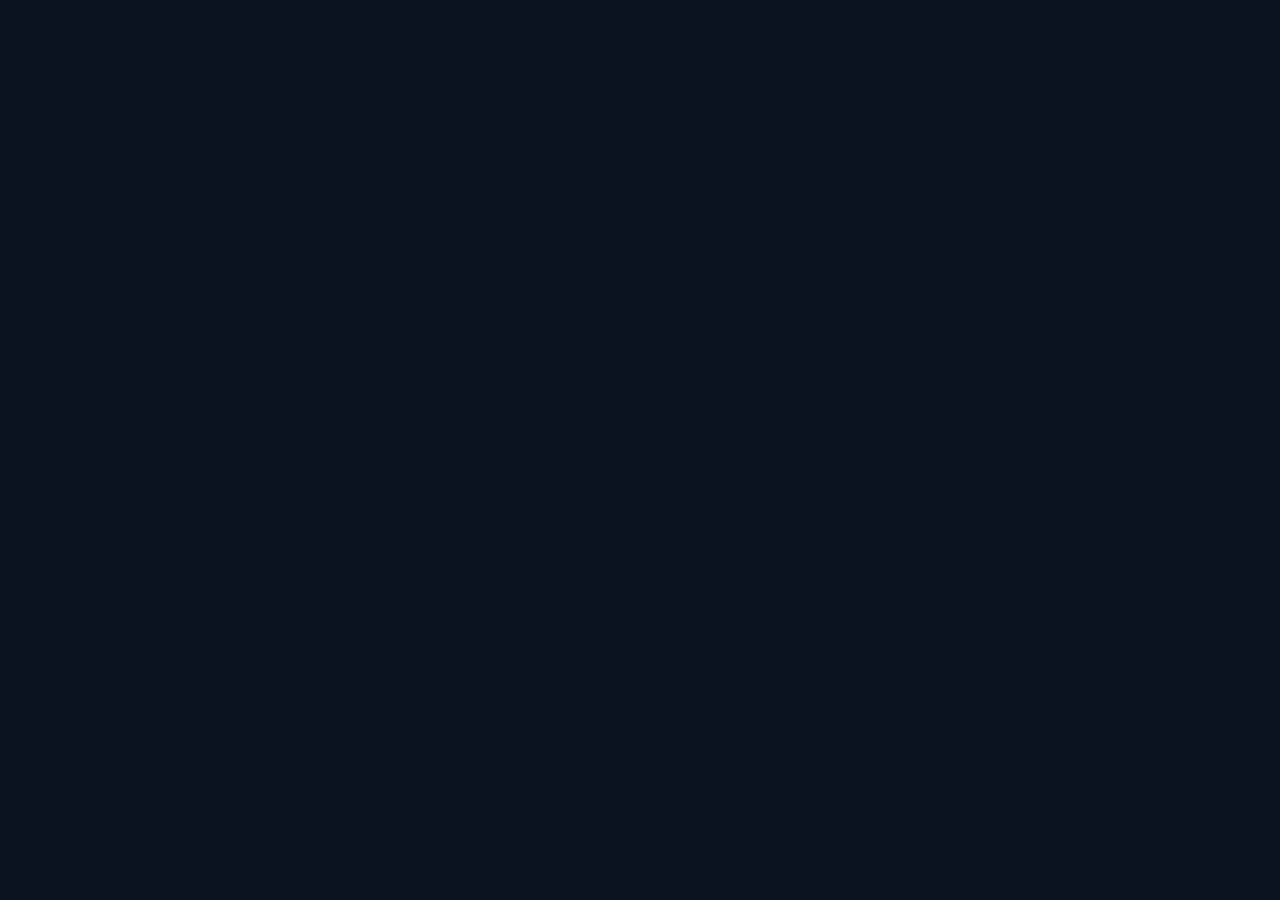
==== admin.html @ c5bb32a9 "✨ إعادة تنظيم المشروع + صفحة الأدمن + Firebase Integration - 📁 فصل الملفات (CSS, JS, HTML) - 🔐 صفحة " ====
<!DOCTYPE html>
<html lang="ar" dir="rtl">
<head>
    <meta charset="UTF-8">
    <meta name="viewport" content="width=device-width, initial-scale=1.0">
    <title>لوحة الأدمن - نظام المعتمدين</title>
    <link rel="icon" href="data:image/svg+xml,<svg xmlns='http://www.w3.org/2000/svg' viewBox='0 0 100 100'><text y='.9em' font-size='90'>🔐</text></svg>">
    <link rel="preconnect" href="https://fonts.googleapis.com">
    <link href="https://fonts.googleapis.com/css2?family=Cairo:wght@400;600;700;900&family=Tajawal:wght@400;500;700;800&display=swap" rel="stylesheet">
    <link rel="stylesheet" href="css/style.css">
</head>
<body>

<!-- Firebase SDK -->
<script src="https://www.gstatic.com/firebasejs/10.7.2/firebase-app.js"></script>
<script src="https://www.gstatic.com/firebasejs/10.7.2/firebase-auth.js"></script>
<script src="https://www.gstatic.com/firebasejs/10.7.2/firebase-firestore.js"></script>
<script src="https://www.gstatic.com/firebasejs/10.7.2/firebase-analytics.js"></script>

<!-- Firebase Config -->
<script src="js/firebase-cdn.js"></script>

<!-- Admin App -->
<script src="js/admin.js"></script>

</body>
</html>
---- css/style.css ----
/* ════════════════ CSS VARIABLES ════════════════ */
:root {
    --bg: #0B1220;
    --card: #131D31;
    --border: #22304D;
    --gold: #D4AF37;
    --gold-light: #F0D060;
    --gold-dark: #A88A20;
    --white: #F5F7FA;
    --blue: #3B82F6;
    --blue-dark: #1E3A5F;
    --green: #22C55E;
    --red: #EF4444;
    --muted: #7A8FAD;
    --purple: #A855F7;
    --sidebar-w: 220px;
    --transition: 0.3s cubic-bezier(0.4, 0, 0.2, 1);
}

/* ════════════════ RESET & BASE ════════════════ */
* {
    margin: 0;
    padding: 0;
    box-sizing: border-box;
}

body {
    font-family: 'Cairo', 'Tajawal', sans-serif;
    background: var(--bg);
    color: var(--white);
    min-height: 100vh;
    overflow-x: hidden;
    -webkit-font-smoothing: antialiased;
    -moz-osx-font-smoothing: grayscale;
}

/* ════════════════ SCROLLBAR ════════════════ */
::-webkit-scrollbar {
    width: 6px;
    height: 6px;
}

::-webkit-scrollbar-track {
    background: var(--bg);
}

::-webkit-scrollbar-thumb {
    background: var(--border);
    border-radius: 3px;
    transition: background var(--transition);
}

::-webkit-scrollbar-thumb:hover {
    background: var(--muted);
}

/* ════════════════ SIDEBAR ════════════════ */
.sidebar {
    position: fixed;
    right: 0;
    top: 0;
    width: var(--sidebar-w);
    height: 100vh;
    background: var(--card);
    border-left: 1px solid var(--border);
    display: flex;
    flex-direction: column;
    z-index: 100;
    transition: transform var(--transition);
    overflow-y: auto;
}

.sidebar-logo {
    padding: 24px 20px 20px;
    border-bottom: 1px solid var(--border);
    display: flex;
    align-items: center;
    gap: 12px;
    flex-shrink: 0;
}

.logo-icon {
    width: 42px;
    height: 42px;
    background: linear-gradient(135deg, var(--gold), var(--gold-dark));
    border-radius: 10px;
    display: flex;
    align-items: center;
    justify-content: center;
    font-size: 22px;
    box-shadow: 0 0 16px rgba(212, 175, 55, 0.35);
    flex-shrink: 0;
    animation: logoGlow 3s ease-in-out infinite;
}

@keyframes logoGlow {
    0%, 100% { box-shadow: 0 0 16px rgba(212, 175, 55, 0.35); }
    50% { box-shadow: 0 0 24px rgba(212, 175, 55, 0.5); }
}

.logo-text {
    font-size: 13px;
    font-weight: 700;
    color: var(--gold);
    line-height: 1.3;
}

.sidebar-nav {
    flex: 1;
    padding: 16px 0;
    overflow-y: auto;
}

.nav-section-label {
    font-size: 10px;
    color: var(--muted);
    text-transform: uppercase;
    letter-spacing: 1px;
    padding: 8px 20px 6px;
    font-weight: 600;
}

.nav-item {
    display: flex;
    align-items: center;
    gap: 12px;
    padding: 11px 20px;
    cursor: pointer;
    transition: all var(--transition);
    border-right: 3px solid transparent;
    font-size: 14px;
    color: var(--muted);
    font-weight: 600;
    user-select: none;
}

.nav-item:hover {
    background: rgba(59, 130, 246, 0.08);
    color: var(--white);
}

.nav-item.active {
    background: linear-gradient(90deg, rgba(212, 175, 55, 0.12), transparent);
    color: var(--gold);
    border-right-color: var(--gold);
}

.nav-icon {
    font-size: 18px;
    width: 22px;
    text-align: center;
}

.sidebar-footer {
    padding: 16px 20px;
    border-top: 1px solid var(--border);
    font-size: 11px;
    color: var(--muted);
    text-align: center;
    flex-shrink: 0;
}

/* ════════════════ MAIN LAYOUT ════════════════ */
.main {
    margin-right: var(--sidebar-w);
    display: flex;
    flex-direction: column;
    min-height: 100vh;
}

/* ════════════════ HEADER ════════════════ */
header {
    background: var(--card);
    border-bottom: 1px solid var(--border);
    padding: 0 32px;
    height: 64px;
    display: flex;
    align-items: center;
    justify-content: space-between;
    position: sticky;
    top: 0;
    z-index: 50;
    backdrop-filter: blur(10px);
}

.header-left {
    display: flex;
    align-items: center;
    gap: 14px;
    flex: 1;
}

.header-shield {
    width: 38px;
    height: 38px;
    background: linear-gradient(135deg, #1a2740, #0d1a2e);
    border: 2px solid var(--gold);
    border-radius: 8px;
    display: flex;
    align-items: center;
    justify-content: center;
    font-size: 18px;
    box-shadow: 0 0 12px rgba(212, 175, 55, 0.2);
    flex-shrink: 0;
}

.header-brand {
    font-size: 11px;
    color: var(--muted);
    line-height: 1.4;
}

.header-brand strong {
    color: var(--gold);
    font-size: 13px;
    display: block;
}

.header-center {
    position: absolute;
    left: 50%;
    transform: translateX(-50%);
    text-align: center;
}

.header-title {
    font-size: 18px;
    font-weight: 900;
    background: linear-gradient(90deg, var(--gold), var(--gold-light), var(--gold));
    background-size: 200% auto;
    -webkit-background-clip: text;
    -webkit-text-fill-color: transparent;
    background-clip: text;
    animation: shimmer 3s linear infinite;
    letter-spacing: 1px;
}

@keyframes shimmer {
    0% { background-position: 0%; }
    100% { background-position: 200%; }
}

.header-right {
    display: flex;
    align-items: center;
    gap: 8px;
    font-size: 12px;
    color: var(--muted);
    flex: 1;
    justify-content: flex-end;
}

.update-badge {
    background: rgba(34, 192, 94, 0.12);
    border: 1px solid rgba(34, 192, 94, 0.3);
    color: var(--green);
    border-radius: 20px;
    padding: 6px 14px;
    font-size: 11px;
    font-weight: 600;
    display: flex;
    align-items: center;
    gap: 6px;
    transition: all var(--transition);
}

.update-badge:hover {
    background: rgba(34, 192, 94, 0.2);
    border-color: rgba(34, 192, 94, 0.5);
}

.pulse-dot {
    width: 6px;
    height: 6px;
    background: var(--green);
    border-radius: 50%;
    animation: pulse 2s infinite;
}

@keyframes pulse {
    0%, 100% {
        opacity: 1;
        transform: scale(1);
    }
    50% {
        opacity: 0.5;
        transform: scale(0.8);
    }
}

/* ════════════════ PAGE CONTENT ════════════════ */
.page {
    padding: 28px 32px;
    display: none;
    animation: fadeIn 0.4s ease;
    flex: 1;
}

.page.active {
    display: block;
}

@keyframes fadeIn {
    from {
        opacity: 0;
        transform: translateY(8px);
    }
    to {
        opacity: 1;
        transform: translateY(0);
    }
}

.page-title {
    font-size: 22px;
    font-weight: 800;
    color: var(--white);
    margin-bottom: 24px;
    display: flex;
    align-items: center;
    gap: 10px;
}

.page-title::after {
    content: '';
    flex: 1;
    height: 1px;
    background: linear-gradient(90deg, var(--border), transparent);
}

/* ════════════════ STAT CARDS ════════════════ */
.stats-row {
    display: grid;
    grid-template-columns: repeat(auto-fit, minmax(200px, 1fr));
    gap: 16px;
    margin-bottom: 24px;
}

.stat-card {
    background: var(--card);
    border: 1px solid var(--border);
    border-radius: 14px;
    padding: 20px 18px;
    position: relative;
    overflow: hidden;
    cursor: default;
    transition: transform 0.25s, box-shadow 0.25s, border-color 0.25s;
}

.stat-card::before {
    content: '';
    position: absolute;
    top: 0;
    right: 0;
    width: 60%;
    height: 2px;
    background: var(--accent, var(--blue));
    border-radius: 2px;
    opacity: 0.7;
}

.stat-card:hover {
    transform: translateY(-3px);
    box-shadow: 0 8px 28px rgba(0, 0, 0, 0.35);
    border-color: var(--accent, var(--blue));
}

.stat-card[data-type="total"] { --accent: var(--gold); }
.stat-card[data-type="ca"] { --accent: var(--purple); }
.stat-card[data-type="cb"] { --accent: var(--blue); }
.stat-card[data-type="cd"] { --accent: var(--green); }
.stat-card[data-type="vio"] { --accent: var(--red); }

.stat-icon {
    font-size: 24px;
    margin-bottom: 8px;
    opacity: 0.8;
}

.stat-number {
    font-size: 34px;
    font-weight: 900;
    color: var(--accent, var(--white));
    line-height: 1;
    margin-bottom: 4px;
    font-variant-numeric: tabular-nums;
}

.stat-label {
    font-size: 12px;
    color: var(--muted);
    font-weight: 600;
}

.stat-glow {
    position: absolute;
    bottom: -20px;
    left: -20px;
    width: 80px;
    height: 80px;
    background: var(--accent, var(--blue));
    border-radius: 50%;
    opacity: 0.05;
    filter: blur(20px);
}

/* ════════════════ DASHBOARD ROW 2 ════════════════ */
.dash-row2 {
    display: grid;
    grid-template-columns: repeat(auto-fit, minmax(280px, 1fr));
    gap: 20px;
}

.card {
    background: var(--card);
    border: 1px solid var(--border);
    border-radius: 14px;
    padding: 22px;
    transition: box-shadow var(--transition);
}

.card:hover {
    box-shadow: 0 8px 24px rgba(0, 0, 0, 0.2);
}

.card-title {
    font-size: 13px;
    font-weight: 700;
    color: var(--muted);
    text-transform: uppercase;
    letter-spacing: 0.8px;
    margin-bottom: 18px;
    display: flex;
    align-items: center;
    gap: 8px;
}

.card-title::before {
    content: '';
    width: 3px;
    height: 14px;
    background: var(--gold);
    border-radius: 2px;
}

/* ════════════════ UPDATES LIST ════════════════ */
.update-list {
    list-style: none;
}

.update-item {
    display: flex;
    align-items: center;
    gap: 12px;
    padding: 11px 0;
    border-bottom: 1px solid rgba(34, 48, 77, 0.6);
    font-size: 13px;
    color: var(--white);
    transition: color var(--transition);
}

.update-item:last-child {
    border-bottom: none;
}

.update-item:hover {
    color: var(--gold);
}

.update-dot {
    width: 8px;
    height: 8px;
    background: var(--blue);
    border-radius: 50%;
    flex-shrink: 0;
    box-shadow: 0 0 6px var(--blue);
}

.update-time {
    margin-right: auto;
    font-size: 11px;
    color: var(--muted);
}

/* ════════════════ RANK BARS ════════════════ */
.rank-row {
    display: flex;
    align-items: center;
    gap: 12px;
    margin-bottom: 16px;
}

.rank-label {
    width: 28px;
    font-size: 12px;
    font-weight: 800;
    text-align: center;
    color: var(--gold);
}

.rank-bar-bg {
    flex: 1;
    height: 10px;
    background: rgba(34, 48, 77, 0.8);
    border-radius: 6px;
    overflow: hidden;
    position: relative;
}

.rank-bar-fill {
    height: 100%;
    border-radius: 6px;
    transition: width 1.2s cubic-bezier(0.4, 0, 0.2, 1);
    width: 0;
    position: relative;
    overflow: hidden;
}

.rank-bar-fill.ca {
    background: linear-gradient(90deg, var(--purple), #7C3AED);
}

.rank-bar-fill.cb {
    background: linear-gradient(90deg, var(--blue), #1D4ED8);
}

.rank-bar-fill.cd {
    background: linear-gradient(90deg, var(--green), #16A34A);
}

.rank-bar-fill::after {
    content: '';
    position: absolute;
    top: 0;
    left: 0;
    right: 0;
    bottom: 0;
    background: linear-gradient(90deg, transparent, rgba(255, 255, 255, 0.2), transparent);
    animation: shimmerBar 2s infinite;
}

@keyframes shimmerBar {
    0% { transform: translateX(-100%); }
    100% { transform: translateX(100%); }
}

.rank-count {
    font-size: 13px;
    font-weight: 700;
    color: var(--white);
    min-width: 24px;
    text-align: left;
}

/* ════════════════ MEMBERS PAGE ════════════════ */
.filters-row {
    display: flex;
    align-items: center;
    gap: 12px;
    margin-bottom: 20px;
    flex-wrap: wrap;
}

.search-box,
.select-box {
    background: var(--card);
    border: 1px solid var(--border);
    border-radius: 10px;
    padding: 10px 16px;
    color: var(--white);
    font-family: inherit;
    font-size: 13px;
    outline: none;
    transition: border-color var(--transition), box-shadow var(--transition);
    direction: rtl;
}

.search-box {
    flex: 1;
    min-width: 200px;
}

.search-box::placeholder {
    color: var(--muted);
}

.search-box:focus,
.select-box:focus {
    border-color: var(--blue);
    box-shadow: 0 0 0 3px rgba(59, 130, 246, 0.12);
}

.select-box {
    cursor: pointer;
}

/* ════════════════ RANK FILTERS ════════════════ */
.rank-filters {
    display: flex;
    gap: 10px;
    margin-bottom: 22px;
    flex-wrap: wrap;
}

.rank-badge {
    padding: 8px 22px;
    border-radius: 30px;
    font-size: 13px;
    font-weight: 800;
    cursor: pointer;
    border: 2px solid transparent;
    transition: all var(--transition);
    letter-spacing: 0.5px;
    position: relative;
    overflow: hidden;
    user-select: none;
}

.rank-badge::before {
    content: '';
    position: absolute;
    inset: 0;
    opacity: 0;
    transition: opacity var(--transition);
    background: currentColor;
    z-index: -1;
}

.rank-badge:hover::before {
    opacity: 0.08;
}

.rank-badge.all {
    background: rgba(245, 247, 250, 0.08);
    color: var(--white);
    border-color: var(--border);
}

.rank-badge.all.active {
    background: rgba(245, 247, 250, 0.15);
    border-color: var(--white);
}

.rank-badge.ca {
    background: rgba(168, 85, 247, 0.12);
    color: var(--purple);
    border-color: rgba(168, 85, 247, 0.3);
}

.rank-badge.ca.active {
    background: rgba(168, 85, 247, 0.25);
    border-color: var(--purple);
    box-shadow: 0 0 14px rgba(168, 85, 247, 0.3);
}

.rank-badge.cb {
    background: rgba(59, 130, 246, 0.12);
    color: var(--blue);
    border-color: rgba(59, 130, 246, 0.3);
}

.rank-badge.cb.active {
    background: rgba(59, 130, 246, 0.25);
    border-color: var(--blue);
    box-shadow: 0 0 14px rgba(59, 130, 246, 0.3);
}

.rank-badge.cd {
    background: rgba(34, 197, 94, 0.12);
    color: var(--green);
    border-color: rgba(34, 197, 94, 0.3);
}

.rank-badge.cd.active {
    background: rgba(34, 197, 94, 0.25);
    border-color: var(--green);
    box-shadow: 0 0 14px rgba(34, 197, 94, 0.3);
}

/* ════════════════ TABLE ════════════════ */
.table-wrap {
    background: var(--card);
    border: 1px solid var(--border);
    border-radius: 14px;
    overflow: hidden;
    box-shadow: 0 2px 8px rgba(0, 0, 0, 0.15);
}

table {
    width: 100%;
    border-collapse: collapse;
    font-size: 13px;
}

thead {
    background: rgba(34, 48, 77, 0.5);
    position: sticky;
    top: 0;
}

th {
    padding: 14px 20px;
    text-align: right;
    color: var(--muted);
    font-weight: 700;
    font-size: 11px;
    text-transform: uppercase;
    letter-spacing: 0.8px;
    border-bottom: 1px solid var(--border);
}

td {
    padding: 14px 20px;
    border-bottom: 1px solid rgba(34, 48, 77, 0.4);
    transition: background 0.15s;
}

tr:last-child td {
    border-bottom: none;
}

tbody tr {
    transition: background 0.15s;
    cursor: default;
}

tbody tr:hover td {
    background: rgba(59, 130, 246, 0.05);
}

.rank-chip {
    display: inline-flex;
    align-items: center;
    gap: 6px;
    padding: 4px 12px;
    border-radius: 20px;
    font-size: 11px;
    font-weight: 800;
    letter-spacing: 0.5px;
    border: 1px solid transparent;
}

.rank-chip.CA {
    background: rgba(168, 85, 247, 0.15);
    color: var(--purple);
    border-color: rgba(168, 85, 247, 0.3);
}

.rank-chip.CB {
    background: rgba(59, 130, 246, 0.15);
    color: var(--blue);
    border-color: rgba(59, 130, 246, 0.3);
}

.rank-chip.CD {
    background: rgba(34, 197, 94, 0.15);
    color: var(--green);
    border-color: rgba(34, 197, 94, 0.3);
}

.status-check {
    color: var(--green);
    font-size: 16px;
    font-weight: bold;
}

/* ════════════════ RANK CARDS ════════════════ */
.rank-cards-section {
    display: flex;
    flex-direction: column;
    gap: 12px;
    margin-bottom: 28px;
}

.rank-card-item {
    background: var(--card);
    border: 1px solid var(--border);
    border-radius: 14px;
    padding: 18px 22px;
    display: flex;
    align-items: center;
    gap: 18px;
    position: relative;
    overflow: hidden;
    transition: border-color var(--transition), box-shadow var(--transition);
}

.rank-card-item:hover {
    border-color: var(--rc-color, var(--border));
    box-shadow: 0 4px 20px rgba(0, 0, 0, 0.3);
}

.rank-card-item::after {
    content: '';
    position: absolute;
    right: 0;
    top: 0;
    bottom: 0;
    width: 3px;
    background: var(--rc-color);
    border-radius: 0 14px 14px 0;
}

.rc-number {
    width: 36px;
    height: 36px;
    background: rgba(255, 255, 255, 0.06);
    border: 1px solid var(--border);
    border-radius: 8px;
    display: flex;
    align-items: center;
    justify-content: center;
    font-size: 15px;
    font-weight: 900;
    color: var(--white);
    flex-shrink: 0;
}

.rc-tag {
    padding: 5px 14px;
    border-radius: 8px;
    font-size: 13px;
    font-weight: 900;
    background: rgba(255, 255, 255, 0.06);
    color: var(--rc-color);
    border: 1px solid var(--rc-color);
    letter-spacing: 1px;
    flex-shrink: 0;
}

.rc-info {
    flex: 1;
}

.rc-title {
    font-size: 15px;
    font-weight: 800;
    color: var(--white);
    margin-bottom: 2px;
}

.rc-subtitle {
    font-size: 11px;
    color: var(--muted);
}

.rc-check {
    font-size: 20px;
    color: var(--green);
    text-shadow: 0 0 8px rgba(34, 197, 94, 0.5);
    flex-shrink: 0;
}

/* ════════════════ VIOLATIONS PAGE ════════════════ */
.violations-grid {
    display: grid;
    grid-template-columns: repeat(auto-fill, minmax(280px, 1fr));
    gap: 18px;
}

.vio-card {
    background: var(--card);
    border: 1px solid var(--border);
    border-radius: 14px;
    padding: 22px;
    position: relative;
    overflow: hidden;
    transition: transform 0.25s, box-shadow 0.25s, border-color 0.25s;
}

.vio-card:hover {
    transform: translateY(-4px);
    box-shadow: 0 12px 32px rgba(0, 0, 0, 0.4);
    border-color: rgba(239, 68, 68, 0.4);
}

.vio-card::before {
    content: '';
    position: absolute;
    top: 0;
    right: 0;
    left: 0;
    height: 2px;
    background: linear-gradient(90deg, var(--red), transparent);
}

.vio-header {
    display: flex;
    align-items: center;
    gap: 12px;
    margin-bottom: 14px;
}

.vio-avatar {
    width: 44px;
    height: 44px;
    border-radius: 50%;
    background: linear-gradient(135deg, #1a2740, #0d1a2e);
    border: 2px solid rgba(239, 68, 68, 0.4);
    display: flex;
    align-items: center;
    justify-content: center;
    font-size: 18px;
    flex-shrink: 0;
}

.vio-name {
    font-size: 16px;
    font-weight: 800;
    color: var(--white);
}

.vio-rank-chip {
    font-size: 10px;
    font-weight: 700;
    color: var(--muted);
    margin-top: 2px;
}

.vio-desc {
    font-size: 13px;
    color: var(--white);
    margin-bottom: 14px;
    padding: 10px 14px;
    background: rgba(239, 68, 68, 0.07);
    border: 1px solid rgba(239, 68, 68, 0.15);
    border-radius: 8px;
    line-height: 1.6;
}

.vio-footer {
    display: flex;
    align-items: center;
    justify-content: space-between;
    font-size: 11px;
    color: var(--muted);
    flex-wrap: wrap;
    gap: 10px;
}

.vio-date {
    display: flex;
    align-items: center;
    gap: 5px;
}

.vio-status {
    background: rgba(239, 68, 68, 0.12);
    color: var(--red);
    border: 1px solid rgba(239, 68, 68, 0.25);
    padding: 3px 10px;
    border-radius: 20px;
    font-size: 11px;
    font-weight: 700;
}

/* ════════════════ LAWS PAGE - ACCORDION ════════════════ */
.accordion {
    display: flex;
    flex-direction: column;
    gap: 10px;
}

.acc-item {
    background: var(--card);
    border: 1px solid var(--border);
    border-radius: 12px;
    overflow: hidden;
    transition: border-color var(--transition);
}

.acc-item.open {
    border-color: var(--gold);
}

.acc-header {
    display: flex;
    align-items: center;
    gap: 14px;
    padding: 18px 22px;
    cursor: pointer;
    user-select: none;
    transition: background 0.2s;
}

.acc-header:hover {
    background: rgba(212, 175, 55, 0.04);
}

.acc-icon {
    font-size: 20px;
    flex-shrink: 0;
}

.acc-title {
    flex: 1;
    font-size: 15px;
    font-weight: 700;
    color: var(--white);
    transition: color var(--transition);
}

.acc-arrow {
    font-size: 18px;
    color: var(--muted);
    transition: transform var(--transition), color var(--transition);
    flex-shrink: 0;
}

.acc-item.open .acc-arrow {
    transform: rotate(180deg);
    color: var(--gold);
}

.acc-item.open .acc-title {
    color: var(--gold);
}

.acc-body {
    max-height: 0;
    overflow: hidden;
    transition: max-height 0.4s cubic-bezier(0.4, 0, 0.2, 1), padding 0.3s;
    padding: 0 22px;
}

.acc-item.open .acc-body {
    max-height: 600px;
    padding: 0 22px 20px;
}

.acc-content {
    padding-top: 12px;
    border-top: 1px solid var(--border);
    font-size: 13px;
    color: var(--muted);
    line-height: 2;
}

.acc-content li {
    margin-bottom: 8px;
    padding-right: 16px;
    position: relative;
    transition: color var(--transition);
}

.acc-content li:hover {
    color: var(--white);
}

.acc-content li::before {
    content: '◆';
    position: absolute;
    right: 0;
    color: var(--gold);
    font-size: 8px;
    top: 5px;
}

/* ════════════════ UTILITY CLASSES ════════════════ */
tr.hidden {
    display: none;
}

.error {
    color: var(--red);
}

.success {
    color: var(--green);
}

.warning {
    color: var(--gold);
}

/* ════════════════ LOGIN PAGE ════════════════ */
.login-container {
    display: flex;
    align-items: center;
    justify-content: center;
    min-height: 100vh;
    background: var(--bg);
    padding: 20px;
}

.login-card {
    background: var(--card);
    border: 1px solid var(--border);
    border-radius: 16px;
    padding: 48px;
    max-width: 420px;
    width: 100%;
    box-shadow: 0 20px 60px rgba(0, 0, 0, 0.4);
}

.login-header {
    text-align: center;
    margin-bottom: 36px;
}

.login-icon {
    width: 60px;
    height: 60px;
    background: linear-gradient(135deg, var(--gold), var(--gold-dark));
    border-radius: 14px;
    display: flex;
    align-items: center;
    justify-content: center;
    font-size: 32px;
    margin: 0 auto 20px;
    box-shadow: 0 0 20px rgba(212, 175, 55, 0.3);
}

.login-title {
    font-size: 28px;
    font-weight: 900;
    color: var(--gold);
    margin-bottom: 8px;
}

.login-subtitle {
    font-size: 13px;
    color: var(--muted);
}

.form-group {
    margin-bottom: 20px;
}

.form-label {
    display: block;
    font-size: 13px;
    font-weight: 700;
    color: var(--white);
    margin-bottom: 8px;
}

.form-input {
    width: 100%;
    background: rgba(255, 255, 255, 0.04);
    border: 1px solid var(--border);
    border-radius: 10px;
    padding: 12px 16px;
    color: var(--white);
    font-family: inherit;
    font-size: 14px;
    outline: none;
    transition: border-color var(--transition), box-shadow var(--transition);
    direction: rtl;
}

.form-input::placeholder {
    color: var(--muted);
}

.form-input:focus {
    border-color: var(--gold);
    box-shadow: 0 0 0 3px rgba(212, 175, 55, 0.12);
}

.form-button {
    width: 100%;
    background: linear-gradient(135deg, var(--gold), var(--gold-dark));
    border: none;
    border-radius: 10px;
    padding: 12px 16px;
    font-size: 14px;
    font-weight: 800;
    color: #000;
    cursor: pointer;
    transition: all var(--transition);
    letter-spacing: 0.5px;
    box-shadow: 0 4px 16px rgba(212, 175, 55, 0.3);
}

.form-button:hover {
    transform: translateY(-2px);
    box-shadow: 0 6px 24px rgba(212, 175, 55, 0.4);
}

.form-button:active {
    transform: translateY(0);
}

.form-button.loading {
    opacity: 0.7;
    pointer-events: none;
}

.login-footer {
    text-align: center;
    font-size: 12px;
    color: var(--muted);
    margin-top: 24px;
}

/* ════════════════ ADMIN HEADER ════════════════ */
.admin-header {
    background: var(--card);
    border-bottom: 1px solid var(--border);
    padding: 0 32px;
    height: 64px;
    display: flex;
    align-items: center;
    justify-content: space-between;
    position: sticky;
    top: 0;
    z-index: 50;
    backdrop-filter: blur(10px);
}

.admin-title {
    font-size: 20px;
    font-weight: 900;
    background: linear-gradient(90deg, var(--gold), var(--gold-light));
    background-size: 200% auto;
    -webkit-background-clip: text;
    -webkit-text-fill-color: transparent;
    background-clip: text;
}

.admin-actions {
    display: flex;
    align-items: center;
    gap: 12px;
}

.btn-logout {
    background: rgba(239, 68, 68, 0.12);
    border: 1px solid rgba(239, 68, 68, 0.3);
    color: var(--red);
    padding: 8px 20px;
    border-radius: 8px;
    font-size: 13px;
    font-weight: 700;
    cursor: pointer;
    transition: all var(--transition);
}

.btn-logout:hover {
    background: rgba(239, 68, 68, 0.2);
    border-color: rgba(239, 68, 68, 0.5);
}

/* ════════════════ EDIT FORM ════════════════ */
.edit-container {
    max-width: 1000px;
    margin: 0 auto;
    padding: 28px 32px;
}

.form-grid {
    display: grid;
    grid-template-columns: repeat(auto-fit, minmax(300px, 1fr));
    gap: 20px;
    margin-bottom: 24px;
}

.form-card {
    background: var(--card);
    border: 1px solid var(--border);
    border-radius: 14px;
    padding: 24px;
}

.form-card-title {
    font-size: 16px;
    font-weight: 800;
    color: var(--white);
    margin-bottom: 20px;
    display: flex;
    align-items: center;
    gap: 10px;
}

.form-actions {
    display: flex;
    gap: 12px;
    justify-content: center;
    margin-top: 24px;
}

.btn-save,
.btn-cancel {
    padding: 12px 32px;
    border-radius: 10px;
    font-size: 14px;
    font-weight: 800;
    cursor: pointer;
    transition: all var(--transition);
    border: none;
}

.btn-save {
    background: linear-gradient(135deg, var(--green), #16A34A);
    color: #000;
    box-shadow: 0 4px 12px rgba(34, 197, 94, 0.3);
}

.btn-save:hover {
    transform: translateY(-2px);
    box-shadow: 0 6px 16px rgba(34, 197, 94, 0.4);
}

.btn-cancel {
    background: rgba(122, 143, 173, 0.12);
    color: var(--muted);
    border: 1px solid var(--border);
}

.btn-cancel:hover {
    background: rgba(122, 143, 173, 0.2);
    color: var(--white);
}

.message {
    padding: 14px 18px;
    border-radius: 10px;
    margin-bottom: 20px;
    font-size: 14px;
    font-weight: 600;
    display: flex;
    align-items: center;
    gap: 10px;
}

.message.success {
    background: rgba(34, 197, 94, 0.12);
    color: var(--green);
    border: 1px solid rgba(34, 197, 94, 0.3);
}

.message.error {
    background: rgba(239, 68, 68, 0.12);
    color: var(--red);
    border: 1px solid rgba(239, 68, 68, 0.3);
}

/* ════════════════ RESPONSIVE ════════════════ */
@media (max-width: 1200px) {
    .stats-row {
        grid-template-columns: repeat(auto-fit, minmax(150px, 1fr));
    }

    .violations-grid {
        grid-template-columns: repeat(auto-fill, minmax(250px, 1fr));
    }
}

@media (max-width: 768px) {
    .sidebar {
        width: 180px;
    }

    .main {
        margin-right: 180px;
    }

    header {
        padding: 0 16px;
    }

    .page {
        padding: 16px;
    }

    .header-center {
        position: relative;
        transform: none;
        margin: 0 auto;
        flex: 1;
    }

    .header-brand {
        display: none;
    }

    .header-title {
        font-size: 14px;
    }

    .page-title {
        font-size: 18px;
    }

    .stats-row {
        grid-template-columns: repeat(auto-fit, minmax(120px, 1fr));
    }

    .violations-grid {
        grid-template-columns: 1fr;
    }

    .dash-row2 {
        grid-template-columns: 1fr;
    }

    .login-card {
        padding: 32px;
    }

    .form-grid {
        grid-template-columns: 1fr;
    }
}

@media (max-width: 480px) {
    .sidebar {
        width: 140px;
    }

    .main {
        margin-right: 140px;
    }

    .sidebar-logo {
        padding: 16px 12px 12px;
    }

    .logo-icon {
        width: 36px;
        height: 36px;
        font-size: 18px;
    }

    .logo-text {
        font-size: 11px;
    }

    .page {
        padding: 12px;
    }

    .filters-row {
        gap: 8px;
    }

    .search-box,
    .select-box {
        padding: 8px 12px;
        font-size: 12px;
    }

    .rank-badge {
        padding: 6px 16px;
        font-size: 12px;
    }

    .stat-card {
        padding: 16px 12px;
    }

    .stat-number {
        font-size: 28px;
    }

    .stat-label {
        font-size: 11px;
    }

    .login-card {
        padding: 24px;
    }

    .login-title {
        font-size: 22px;
    }

    .form-group {
        margin-bottom: 16px;
    }
}
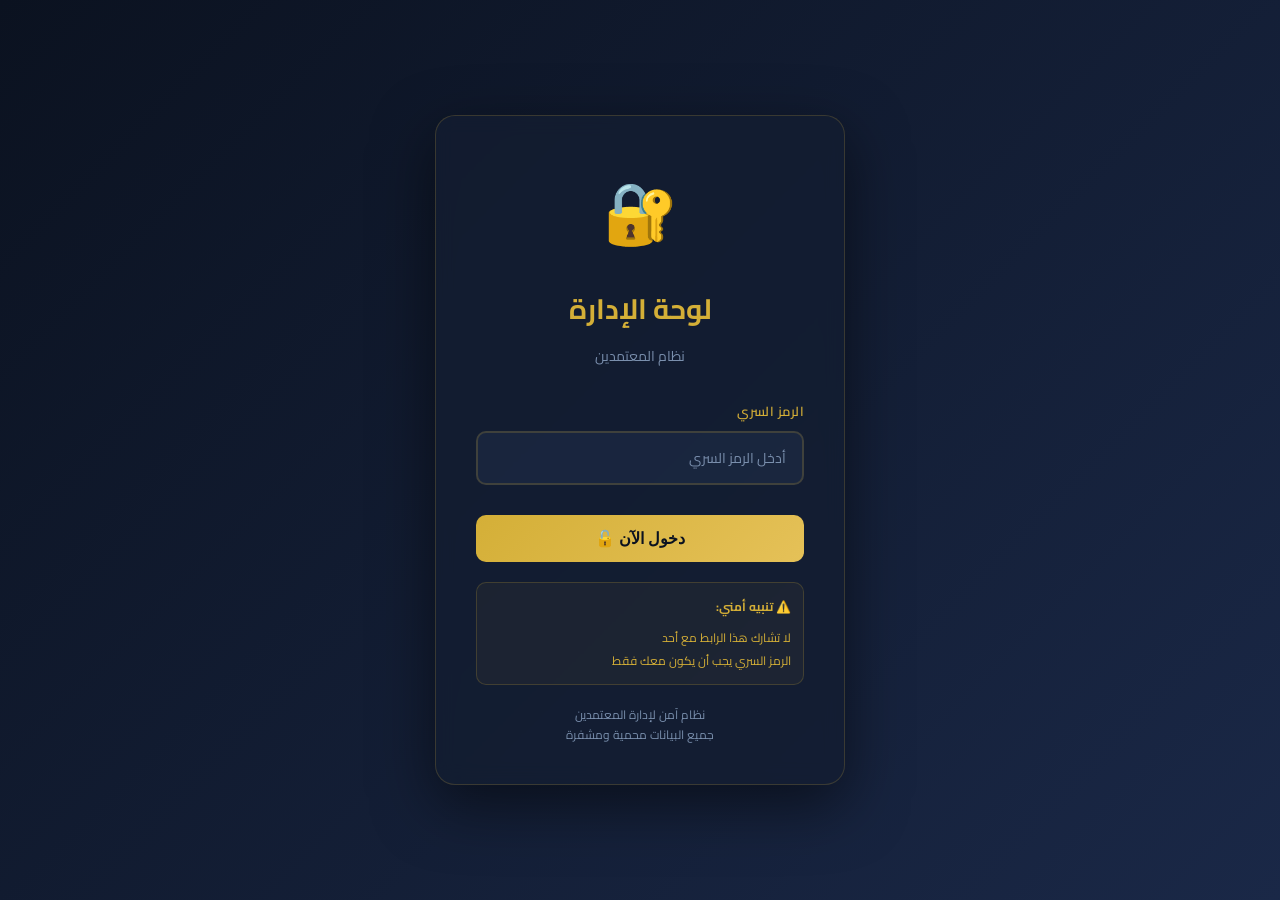
==== commit bdbc4c21: "🔐 نظام تسجيل دخول محسّن + لوحة أدمن متقدمة ✨ التحسينات: - ✅ صفحة تسجيل دخول منفصلة (login.html) - ✅ " ====
--- a/admin.html
+++ b/admin.html
@@ -3,25 +3,803 @@
 <head>
     <meta charset="UTF-8">
     <meta name="viewport" content="width=device-width, initial-scale=1.0">
-    <title>لوحة الأدمن - نظام المعتمدين</title>
-    <link rel="icon" href="data:image/svg+xml,<svg xmlns='http://www.w3.org/2000/svg' viewBox='0 0 100 100'><text y='.9em' font-size='90'>🔐</text></svg>">
+    <title>لوحة الإدارة - نظام المعتمدين</title>
+    <link rel="icon" href="data:image/svg+xml,<svg xmlns='http://www.w3.org/2000/svg' viewBox='0 0 100 100'><text y='.9em' font-size='90'>🛡️</text></svg>">
     <link rel="preconnect" href="https://fonts.googleapis.com">
     <link href="https://fonts.googleapis.com/css2?family=Cairo:wght@400;600;700;900&family=Tajawal:wght@400;500;700;800&display=swap" rel="stylesheet">
     <link rel="stylesheet" href="css/style.css">
+    <style>
+        .admin-container {
+            display: flex;
+            height: 100vh;
+        }
+
+        .admin-sidebar {
+            width: 250px;
+            background: rgba(19, 29, 49, 0.9);
+            border-left: 1px solid rgba(212, 175, 55, 0.2);
+            padding: 20px;
+            overflow-y: auto;
+        }
+
+        .admin-main {
+            flex: 1;
+            display: flex;
+            flex-direction: column;
+            background: #0B1220;
+        }
+
+        .admin-header {
+            background: rgba(19, 29, 49, 0.8);
+            border-bottom: 1px solid rgba(212, 175, 55, 0.2);
+            padding: 20px;
+            display: flex;
+            justify-content: space-between;
+            align-items: center;
+        }
+
+        .admin-header-title {
+            font-size: 24px;
+            font-weight: 700;
+            color: #D4AF37;
+        }
+
+        .admin-header-user {
+            display: flex;
+            align-items: center;
+            gap: 15px;
+        }
+
+        .user-info {
+            text-align: right;
+        }
+
+        .user-name {
+            font-size: 14px;
+            color: #F5F7FA;
+            font-weight: 600;
+        }
+
+        .user-role {
+            font-size: 12px;
+            color: #7A8FAD;
+        }
+
+        .logout-btn {
+            padding: 8px 16px;
+            background: rgba(239, 68, 68, 0.2);
+            border: 1px solid rgba(239, 68, 68, 0.5);
+            color: #EF4444;
+            border-radius: 8px;
+            cursor: pointer;
+            font-size: 13px;
+            font-weight: 600;
+            transition: all 0.3s ease;
+        }
+
+        .logout-btn:hover {
+            background: rgba(239, 68, 68, 0.3);
+        }
+
+        .admin-content {
+            flex: 1;
+            overflow-y: auto;
+            padding: 30px;
+        }
+
+        .sidebar-title {
+            font-size: 12px;
+            color: #7A8FAD;
+            text-transform: uppercase;
+            font-weight: 700;
+            margin: 20px 0 10px;
+            letter-spacing: 1px;
+        }
+
+        .sidebar-item {
+            padding: 12px 16px;
+            margin-bottom: 8px;
+            border-radius: 10px;
+            cursor: pointer;
+            font-size: 14px;
+            color: #F5F7FA;
+            transition: all 0.3s ease;
+            background: transparent;
+            border: 1px solid transparent;
+        }
+
+        .sidebar-item:hover {
+            background: rgba(212, 175, 55, 0.1);
+            border-color: rgba(212, 175, 55, 0.3);
+        }
+
+        .sidebar-item.active {
+            background: rgba(212, 175, 55, 0.2);
+            border-color: #D4AF37;
+            color: #D4AF37;
+            font-weight: 600;
+        }
+
+        .page {
+            display: none;
+        }
+
+        .page.active {
+            display: block;
+            animation: fadeIn 0.3s ease;
+        }
+
+        @keyframes fadeIn {
+            from { opacity: 0; }
+            to { opacity: 1; }
+        }
+
+        .page-title {
+            font-size: 28px;
+            font-weight: 700;
+            color: #D4AF37;
+            margin-bottom: 20px;
+            display: flex;
+            align-items: center;
+            gap: 10px;
+        }
+
+        .form-grid {
+            display: grid;
+            grid-template-columns: repeat(auto-fit, minmax(300px, 1fr));
+            gap: 20px;
+            margin-bottom: 30px;
+        }
+
+        .form-card {
+            background: rgba(19, 29, 49, 0.6);
+            border: 1px solid rgba(212, 175, 55, 0.2);
+            border-radius: 15px;
+            padding: 20px;
+        }
+
+        .form-card-title {
+            font-size: 16px;
+            font-weight: 700;
+            color: #D4AF37;
+            margin-bottom: 15px;
+        }
+
+        .form-group {
+            margin-bottom: 15px;
+        }
+
+        .form-label {
+            display: block;
+            font-size: 13px;
+            font-weight: 600;
+            color: #7A8FAD;
+            margin-bottom: 6px;
+        }
+
+        .form-input {
+            width: 100%;
+            padding: 10px 12px;
+            background: rgba(34, 48, 77, 0.5);
+            border: 1px solid rgba(212, 175, 55, 0.2);
+            border-radius: 8px;
+            color: #F5F7FA;
+            font-size: 13px;
+            transition: all 0.3s ease;
+        }
+
+        .form-input:focus {
+            outline: none;
+            border-color: #D4AF37;
+            background: rgba(34, 48, 77, 0.7);
+        }
+
+        .table-container {
+            background: rgba(19, 29, 49, 0.6);
+            border: 1px solid rgba(212, 175, 55, 0.2);
+            border-radius: 15px;
+            padding: 20px;
+            overflow-x: auto;
+        }
+
+        .table {
+            width: 100%;
+            border-collapse: collapse;
+        }
+
+        .table th {
+            background: rgba(212, 175, 55, 0.1);
+            color: #D4AF37;
+            padding: 12px;
+            text-align: right;
+            font-weight: 600;
+            border-bottom: 2px solid rgba(212, 175, 55, 0.3);
+        }
+
+        .table td {
+            padding: 12px;
+            border-bottom: 1px solid rgba(212, 175, 55, 0.1);
+            color: #F5F7FA;
+        }
+
+        .table tr:hover {
+            background: rgba(212, 175, 55, 0.05);
+        }
+
+        .btn-group {
+            display: flex;
+            gap: 10px;
+            flex-wrap: wrap;
+            margin-top: 20px;
+        }
+
+        .btn {
+            padding: 10px 16px;
+            border: none;
+            border-radius: 8px;
+            cursor: pointer;
+            font-size: 13px;
+            font-weight: 600;
+            transition: all 0.3s ease;
+        }
+
+        .btn-primary {
+            background: linear-gradient(135deg, #D4AF37 0%, #e5c158 100%);
+            color: #0B1220;
+        }
+
+        .btn-primary:hover {
+            transform: translateY(-2px);
+            box-shadow: 0 5px 20px rgba(212, 175, 55, 0.3);
+        }
+
+        .btn-secondary {
+            background: rgba(59, 130, 246, 0.2);
+            color: #3B82F6;
+            border: 1px solid rgba(59, 130, 246, 0.5);
+        }
+
+        .btn-danger {
+            background: rgba(239, 68, 68, 0.2);
+            color: #EF4444;
+            border: 1px solid rgba(239, 68, 68, 0.5);
+        }
+
+        .btn-small {
+            padding: 6px 12px;
+            font-size: 12px;
+        }
+
+        .message {
+            padding: 12px 16px;
+            border-radius: 10px;
+            margin-bottom: 20px;
+            font-size: 13px;
+        }
+
+        .message.success {
+            background: rgba(34, 197, 94, 0.2);
+            border: 1px solid rgba(34, 197, 94, 0.5);
+            color: #22C55E;
+        }
+
+        .message.error {
+            background: rgba(239, 68, 68, 0.2);
+            border: 1px solid rgba(239, 68, 68, 0.5);
+            color: #EF4444;
+        }
+
+        .stat-card {
+            background: rgba(19, 29, 49, 0.6);
+            border: 1px solid rgba(212, 175, 55, 0.2);
+            border-radius: 15px;
+            padding: 20px;
+            text-align: center;
+        }
+
+        .stat-value {
+            font-size: 32px;
+            font-weight: 700;
+            color: #D4AF37;
+        }
+
+        .stat-label {
+            font-size: 13px;
+            color: #7A8FAD;
+            margin-top: 5px;
+        }
+
+        .modal {
+            display: none;
+            position: fixed;
+            top: 0;
+            left: 0;
+            right: 0;
+            bottom: 0;
+            background: rgba(0, 0, 0, 0.7);
+            z-index: 1000;
+            align-items: center;
+            justify-content: center;
+        }
+
+        .modal.active {
+            display: flex;
+        }
+
+        .modal-content {
+            background: rgba(19, 29, 49, 0.95);
+            border: 1px solid rgba(212, 175, 55, 0.3);
+            border-radius: 15px;
+            padding: 30px;
+            max-width: 500px;
+            width: 90%;
+            animation: slideUp 0.3s ease;
+        }
+
+        .modal-header {
+            font-size: 20px;
+            font-weight: 700;
+            color: #D4AF37;
+            margin-bottom: 20px;
+        }
+
+        .modal-close {
+            position: absolute;
+            top: 15px;
+            right: 15px;
+            width: 30px;
+            height: 30px;
+            background: rgba(239, 68, 68, 0.2);
+            border: none;
+            border-radius: 50%;
+            color: #EF4444;
+            font-size: 18px;
+            cursor: pointer;
+            transition: all 0.3s ease;
+        }
+
+        .modal-close:hover {
+            background: rgba(239, 68, 68, 0.3);
+        }
+
+        .rank-badge {
+            display: inline-block;
+            padding: 4px 8px;
+            border-radius: 6px;
+            font-size: 12px;
+            font-weight: 600;
+        }
+
+        .rank-ca {
+            background: rgba(168, 85, 247, 0.2);
+            color: #A855F7;
+        }
+
+        .rank-cb {
+            background: rgba(59, 130, 246, 0.2);
+            color: #3B82F6;
+        }
+
+        .rank-cd {
+            background: rgba(34, 197, 94, 0.2);
+            color: #22C55E;
+        }
+
+        @media (max-width: 1024px) {
+            .admin-sidebar {
+                width: 200px;
+            }
+        }
+
+        @media (max-width: 768px) {
+            .admin-container {
+                flex-direction: column;
+            }
+
+            .admin-sidebar {
+                width: 100%;
+                max-height: 100px;
+                overflow-x: auto;
+                display: flex;
+                gap: 10px;
+                padding: 10px;
+            }
+
+            .admin-content {
+                padding: 15px;
+            }
+
+            .form-grid {
+                grid-template-columns: 1fr;
+            }
+        }
+    </style>
 </head>
 <body>
-
-<!-- Firebase SDK -->
-<script src="https://www.gstatic.com/firebasejs/10.7.2/firebase-app.js"></script>
-<script src="https://www.gstatic.com/firebasejs/10.7.2/firebase-auth.js"></script>
-<script src="https://www.gstatic.com/firebasejs/10.7.2/firebase-firestore.js"></script>
-<script src="https://www.gstatic.com/firebasejs/10.7.2/firebase-analytics.js"></script>
-
-<!-- Firebase Config -->
-<script src="js/firebase-cdn.js"></script>
-
-<!-- Admin App -->
-<script src="js/admin.js"></script>
-
+    <div class="admin-container">
+        <!-- Sidebar -->
+        <div class="admin-sidebar">
+            <div style="font-size: 24px; margin-bottom: 20px;">🛡️</div>
+            
+            <div class="sidebar-title">القوائم الرئيسية</div>
+            <div class="sidebar-item active" onclick="switchPage('dashboard')">📊 لوحة التحكم</div>
+            <div class="sidebar-item" onclick="switchPage('members')">👥 إدارة المعتمدين</div>
+            <div class="sidebar-item" onclick="switchPage('violations')">⚠️ المخالفات</div>
+            <div class="sidebar-item" onclick="switchPage('system')">⚙️ إعدادات النظام</div>
+            
+            <div class="sidebar-title">أخرى</div>
+            <div class="sidebar-item" onclick="logout()">🚪 تسجيل خروج</div>
+        </div>
+
+        <!-- Main Content -->
+        <div class="admin-main">
+            <!-- Header -->
+            <div class="admin-header">
+                <div class="admin-header-title">🛡️ لوحة الإدارة</div>
+                <div class="admin-header-user">
+                    <div class="user-info">
+                        <div class="user-name">👨‍💼 مدير النظام</div>
+                        <div class="user-role">Administrator</div>
+                    </div>
+                    <button class="logout-btn" onclick="logout()">تسجيل خروج</button>
+                </div>
+            </div>
+
+            <!-- Content -->
+            <div class="admin-content">
+                <div id="message-container"></div>
+
+                <!-- Dashboard Page -->
+                <div id="dashboard" class="page active">
+                    <div class="page-title">📊 لوحة التحكم</div>
+                    
+                    <div class="form-grid">
+                        <div class="stat-card">
+                            <div class="stat-value" id="total-members">128</div>
+                            <div class="stat-label">إجمالي المعتمدين</div>
+                        </div>
+                        <div class="stat-card">
+                            <div class="stat-value" id="total-violations">4</div>
+                            <div class="stat-label">المخالفات المسجلة</div>
+                        </div>
+                        <div class="stat-card">
+                            <div class="stat-value" id="pending-violations">2</div>
+                            <div class="stat-label">المخالفات المعلقة</div>
+                        </div>
+                        <div class="stat-card">
+                            <div class="stat-value" id="system-version">v2.1.0</div>
+                            <div class="stat-label">إصدار النظام</div>
+                        </div>
+                    </div>
+                </div>
+
+                <!-- Members Page -->
+                <div id="members" class="page">
+                    <div class="page-title">
+                        👥 إدارة المعتمدين
+                        <button class="btn btn-primary btn-small" onclick="openAddMemberModal()">+ إضافة عضو</button>
+                    </div>
+
+                    <div class="table-container">
+                        <table class="table">
+                            <thead>
+                                <tr>
+                                    <th>الاسم</th>
+                                    <th>الكود</th>
+                                    <th>الرتبة</th>
+                                    <th>الحالة</th>
+                                    <th>الإجراءات</th>
+                                </tr>
+                            </thead>
+                            <tbody id="members-table">
+                                <tr>
+                                    <td>أحمد محمد</td>
+                                    <td>001</td>
+                                    <td><span class="rank-badge rank-ca">CA</span></td>
+                                    <td>✅ نشط</td>
+                                    <td>
+                                        <button class="btn btn-small btn-secondary" onclick="editMember()">تعديل</button>
+                                        <button class="btn btn-small btn-danger" onclick="deleteMember()">حذف</button>
+                                    </td>
+                                </tr>
+                                <tr>
+                                    <td>فاطمة علي</td>
+                                    <td>002</td>
+                                    <td><span class="rank-badge rank-cb">CB</span></td>
+                                    <td>✅ نشط</td>
+                                    <td>
+                                        <button class="btn btn-small btn-secondary" onclick="editMember()">تعديل</button>
+                                        <button class="btn btn-small btn-danger" onclick="deleteMember()">حذف</button>
+                                    </td>
+                                </tr>
+                            </tbody>
+                        </table>
+                    </div>
+                </div>
+
+                <!-- Violations Page -->
+                <div id="violations" class="page">
+                    <div class="page-title">⚠️ إدارة المخالفات</div>
+
+                    <div class="form-grid">
+                        <div class="form-card">
+                            <div class="form-card-title">إضافة مخالفة</div>
+                            <div class="form-group">
+                                <label class="form-label">اسم المعتمد</label>
+                                <input type="text" class="form-input" id="violation-member">
+                            </div>
+                            <div class="form-group">
+                                <label class="form-label">نوع المخالفة</label>
+                                <input type="text" class="form-input" id="violation-type">
+                            </div>
+                            <div class="form-group">
+                                <label class="form-label">الحالة</label>
+                                <select class="form-input" id="violation-status">
+                                    <option>قيد المراجعة</option>
+                                    <option>محلولة</option>
+                                    <option>مرفوضة</option>
+                                </select>
+                            </div>
+                            <button class="btn btn-primary" onclick="addViolation()">إضافة ✓</button>
+                        </div>
+
+                        <div class="table-container" style="grid-column: 1/-1; margin-top: 20px;">
+                            <table class="table">
+                                <thead>
+                                    <tr>
+                                        <th>المعتمد</th>
+                                        <th>نوع المخالفة</th>
+                                        <th>الحالة</th>
+                                        <th>الإجراءات</th>
+                                    </tr>
+                                </thead>
+                                <tbody id="violations-table">
+                                    <tr>
+                                        <td>أحمد محمد</td>
+                                        <td>عدم الالتزام</td>
+                                        <td>قيد المراجعة</td>
+                                        <td>
+                                            <button class="btn btn-small btn-secondary" onclick="editViolation()">تعديل</button>
+                                            <button class="btn btn-small btn-danger" onclick="deleteViolation()">حذف</button>
+                                        </td>
+                                    </tr>
+                                </tbody>
+                            </table>
+                        </div>
+                    </div>
+                </div>
+
+                <!-- System Settings Page -->
+                <div id="system" class="page">
+                    <div class="page-title">⚙️ إعدادات النظام</div>
+
+                    <div class="form-grid">
+                        <div class="form-card">
+                            <div class="form-card-title">بيانات النظام</div>
+                            <div class="form-group">
+                                <label class="form-label">اسم النظام</label>
+                                <input type="text" class="form-input" id="system-name" value="نظام المعتمدين">
+                            </div>
+                            <div class="form-group">
+                                <label class="form-label">الإصدار</label>
+                                <input type="text" class="form-input" id="system-ver" value="v2.1.0">
+                            </div>
+                            <div class="form-group">
+                                <label class="form-label">آخر تحديث</label>
+                                <input type="date" class="form-input" id="system-date">
+                            </div>
+                        </div>
+
+                        <div class="form-card">
+                            <div class="form-card-title">إحصائيات الأعضاء</div>
+                            <div class="form-group">
+                                <label class="form-label">إجمالي المعتمدين</label>
+                                <input type="number" class="form-input" id="stat-total" value="128">
+                            </div>
+                            <div class="form-group">
+                                <label class="form-label">رتبة CA</label>
+                                <input type="number" class="form-input" id="stat-ca" value="12">
+                            </div>
+                            <div class="form-group">
+                                <label class="form-label">رتبة CB</label>
+                                <input type="number" class="form-input" id="stat-cb" value="54">
+                            </div>
+                            <div class="form-group">
+                                <label class="form-label">رتبة CD</label>
+                                <input type="number" class="form-input" id="stat-cd" value="62">
+                            </div>
+                        </div>
+                    </div>
+
+                    <div class="btn-group">
+                        <button class="btn btn-primary" onclick="saveSettings()">💾 حفظ الإعدادات</button>
+                        <button class="btn btn-danger" onclick="resetSystem()">🔄 إعادة تعيين</button>
+                    </div>
+                </div>
+            </div>
+        </div>
+    </div>
+
+    <!-- Add Member Modal -->
+    <div id="add-member-modal" class="modal">
+        <div class="modal-content">
+            <button class="modal-close" onclick="closeModal('add-member-modal')">✕</button>
+            <div class="modal-header">➕ إضافة عضو جديد</div>
+            
+            <div class="form-group">
+                <label class="form-label">الاسم</label>
+                <input type="text" class="form-input" id="new-member-name">
+            </div>
+            <div class="form-group">
+                <label class="form-label">الكود</label>
+                <input type="text" class="form-input" id="new-member-code">
+            </div>
+            <div class="form-group">
+                <label class="form-label">الرتبة</label>
+                <select class="form-input" id="new-member-rank">
+                    <option>CA</option>
+                    <option>CB</option>
+                    <option>CD</option>
+                </select>
+            </div>
+            <div class="btn-group">
+                <button class="btn btn-primary" onclick="saveMember()">حفظ ✓</button>
+                <button class="btn btn-secondary" onclick="closeModal('add-member-modal')">إلغاء</button>
+            </div>
+        </div>
+    </div>
+
+    <script>
+        // التحقق من التوكن
+        function checkAuth() {
+            const token = sessionStorage.getItem('adminToken');
+            if (!token) {
+                window.location.href = 'login.html';
+            }
+        }
+
+        // تبديل الصفحات
+        function switchPage(pageName) {
+            document.querySelectorAll('.page').forEach(p => p.classList.remove('active'));
+            document.querySelectorAll('.sidebar-item').forEach(i => i.classList.remove('active'));
+            
+            document.getElementById(pageName).classList.add('active');
+            event.target.classList.add('active');
+        }
+
+        // رسائل
+        function showMessage(text, type) {
+            const container = document.getElementById('message-container');
+            container.innerHTML = `<div class="message ${type}">${text}</div>`;
+            setTimeout(() => {
+                container.innerHTML = '';
+            }, 3000);
+        }
+
+        // فتح/إغلاق المودال
+        function openAddMemberModal() {
+            document.getElementById('add-member-modal').classList.add('active');
+        }
+
+        function closeModal(modalId) {
+            document.getElementById(modalId).classList.remove('active');
+        }
+
+        // حفظ عضو جديد
+        function saveMember() {
+            const name = document.getElementById('new-member-name').value;
+            const code = document.getElementById('new-member-code').value;
+            const rank = document.getElementById('new-member-rank').value;
+
+            if (!name || !code) {
+                showMessage('❌ يرجى ملء جميع الحقول', 'error');
+                return;
+            }
+
+            // إضافة إلى الجدول
+            const tbody = document.getElementById('members-table');
+            tbody.innerHTML += `
+                <tr>
+                    <td>${name}</td>
+                    <td>${code}</td>
+                    <td><span class="rank-badge rank-${rank.toLowerCase()}">${rank}</span></td>
+                    <td>✅ نشط</td>
+                    <td>
+                        <button class="btn btn-small btn-secondary" onclick="editMember()">تعديل</button>
+                        <button class="btn btn-small btn-danger" onclick="deleteMember()">حذف</button>
+                    </td>
+                </tr>
+            `;
+
+            showMessage('✅ تم إضافة العضو بنجاح', 'success');
+            closeModal('add-member-modal');
+            
+            // مسح الحقول
+            document.getElementById('new-member-name').value = '';
+            document.getElementById('new-member-code').value = '';
+        }
+
+        // إضافة مخالفة
+        function addViolation() {
+            const member = document.getElementById('violation-member').value;
+            const type = document.getElementById('violation-type').value;
+            const status = document.getElementById('violation-status').value;
+
+            if (!member || !type) {
+                showMessage('❌ يرجى ملء جميع الحقول', 'error');
+                return;
+            }
+
+            const tbody = document.getElementById('violations-table');
+            tbody.innerHTML += `
+                <tr>
+                    <td>${member}</td>
+                    <td>${type}</td>
+                    <td>${status}</td>
+                    <td>
+                        <button class="btn btn-small btn-secondary" onclick="editViolation()">تعديل</button>
+                        <button class="btn btn-small btn-danger" onclick="deleteViolation()">حذف</button>
+                    </td>
+                </tr>
+            `;
+
+            showMessage('✅ تم إضافة المخالفة بنجاح', 'success');
+            document.getElementById('violation-member').value = '';
+            document.getElementById('violation-type').value = '';
+        }
+
+        // حفظ الإعدادات
+        function saveSettings() {
+            const settings = {
+                systemName: document.getElementById('system-name').value,
+                systemVersion: document.getElementById('system-ver').value,
+                totalMembers: document.getElementById('stat-total').value
+            };
+
+            localStorage.setItem('systemSettings', JSON.stringify(settings));
+            showMessage('✅ تم حفظ الإعدادات بنجاح', 'success');
+        }
+
+        // إعادة التعيين
+        function resetSystem() {
+            if (confirm('⚠️ هل تريد فعلاً إعادة تعيين جميع البيانات؟ هذا لا يمكن التراجع عنه!')) {
+                localStorage.clear();
+                sessionStorage.clear();
+                showMessage('✅ تم إعادة التعيين، جاري إعادة تحميل...', 'success');
+                setTimeout(() => {
+                    window.location.href = 'login.html';
+                }, 1500);
+            }
+        }
+
+        // تسجيل الخروج
+        function logout() {
+            if (confirm('هل تريد تسجيل الخروج؟')) {
+                sessionStorage.removeItem('adminToken');
+                window.location.href = 'login.html';
+            }
+        }
+
+        // دوال وهمية للتعديل والحذف
+        function editMember() { showMessage('تحرير العضو...', 'success'); }
+        function deleteMember() { showMessage('تم حذف العضو', 'success'); }
+        function editViolation() { showMessage('تحرير المخالفة...', 'success'); }
+        function deleteViolation() { showMessage('تم حذف المخالفة', 'success'); }
+
+        // عند تحميل الصفحة
+        document.addEventListener('DOMContentLoaded', () => {
+            checkAuth();
+            
+            // تحميل البيانات المحفوظة
+            const settings = JSON.parse(localStorage.getItem('systemSettings') || '{}');
+            if (settings.systemName) {
+                document.getElementById('system-name').value = settings.systemName;
+                document.getElementById('system-ver').value = settings.systemVersion;
+                document.getElementById('stat-total').value = settings.totalMembers;
+            }
+
+            document.getElementById('system-date').valueAsDate = new Date();
+        });
+    </script>
 </body>
 </html>
